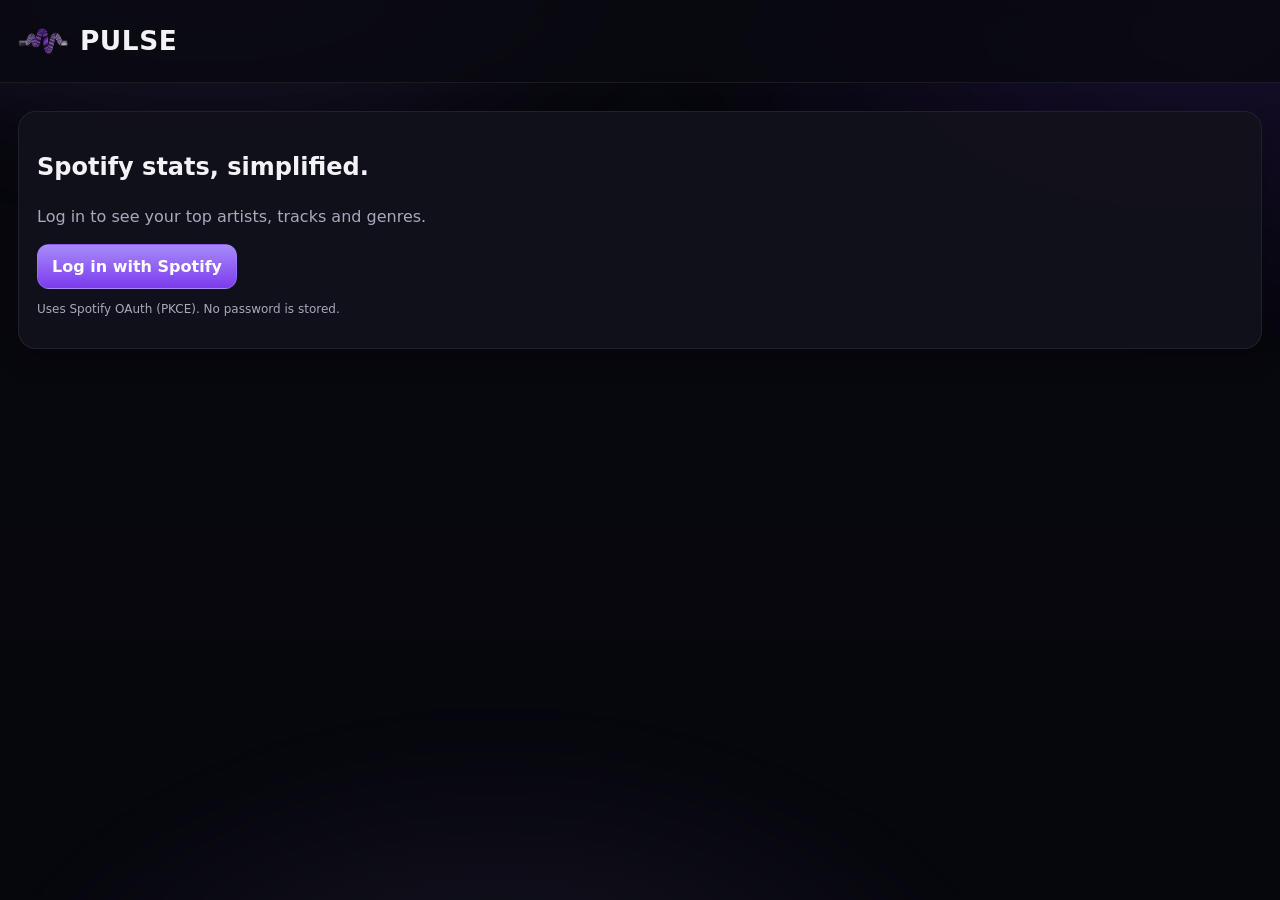
==== details.html @ 82c49581 "First commit" ====
<!doctype html>
<html lang="en">
<head>
  <meta charset="utf-8" />
  <meta name="viewport" content="width=device-width,initial-scale=1" />
  <link rel="icon" type="image/png" href="images/logo.png">
  <title>Pulse - Details</title>
  <link rel="stylesheet" href="style.css" />
</head>
<body>
  <header class="topbar">
    <div class="topbar-left">
      <img src="images/logo.png" alt="pulse_logo" class="logo">
      <div class="brand">PULSE</div>
    </div>

    <div class="actions">
      <a href="settings.html" class="btn ghost">Settings</a>
      <button id="logoutBtn" class="btn ghost hidden">Log out</button>
    </div>
  </header>

  <main class="container details-page">
    <button id="backBtn" class="back-link" type="button">← Back</button>

    <section id="detailsCard" class="card hidden">
      <div class="details-hero">
        <img id="heroImg" class="details-img" alt="" />

        <div class="details-head">
          <div id="heroType" class="muted tiny">—</div>
          <h1 id="heroTitle" class="details-title">—</h1>
          <div id="heroSub" class="muted">—</div>

          <div id="heroStats" class="details-stats"></div>

          <div class="details-actions">
            <a id="openSpotify" class="btn primary spotify-link" href="#" target="_blank" rel="noopener">
              Open in Spotify
            </a>
          </div>

          <div id="apiNote" class="muted tiny"></div>
        </div>
      </div>
    </section>

    <section id="listCard" class="card details-list-card hidden">
      <div class="section-title">
        <h2 id="listTitle">—</h2>
        <span id="listStatus" class="muted tiny"></span>
      </div>
      <div id="listItems" class="items"></div>
    </section>

    <section id="errorBox" class="card error hidden"></section>
  </main>

  <script type="module" src="./details.js"></script>
</body>
</html>
---- style.css ----
:root{
  --bg:#090910;
  --bg-soft:#111322;
  --card:#12121c;
  --card-2:rgba(18,18,28,.92);
  --text:#f3f3f7;
  --muted:#a9a9bd;
  --border:rgba(255,255,255,.07);

  --primary:#a78bfa;
  --primary2:#7c3aed;
  --primary3:#d9cbff;
  --primary-ink:#ffffff;

  --shadow:0 10px 26px rgba(0,0,0,.28);
}

body.light-theme{
  --bg:#f4f5fb;
  --bg-soft:#ffffff;
  --card:#ffffff;
  --card-2:rgba(255,255,255,.94);
  --text:#171821;
  --muted:#61667a;
  --border:rgba(20,24,40,.10);
  --primary:#8b5cf6;
  --primary2:#7c3aed;
  --primary3:#6d28d9;
  --primary-ink:#ffffff;
  --shadow:0 10px 26px rgba(21,27,44,.08);
}

*{
  box-sizing:border-box;
}

html,
body{
  height:100%;
}

body{
  margin:0;
  font-family:ui-sans-serif, system-ui, -apple-system, Segoe UI, Roboto, Arial, sans-serif;
  background:var(--bg);
  color:var(--text);
  overflow-x:hidden;
  line-height:1.45;
}

body::before{
  content:"";
  position:fixed;
  inset:-80px;
  z-index:-2;
  background:
    radial-gradient(900px 500px at 20% 0%, rgba(167,139,250,.16), transparent 55%),
    radial-gradient(900px 500px at 90% 10%, rgba(124,58,237,.14), transparent 60%),
    radial-gradient(900px 600px at 40% 110%, rgba(196,181,253,.10), transparent 60%);
  filter:blur(38px);
  pointer-events:none;
}

body.light-theme::before{
  background:
    radial-gradient(900px 500px at 20% 0%, rgba(139,92,246,.10), transparent 55%),
    radial-gradient(900px 500px at 90% 10%, rgba(124,58,237,.08), transparent 60%),
    radial-gradient(900px 600px at 40% 110%, rgba(167,139,250,.08), transparent 60%);
}

body::after{
  content:"";
  position:fixed;
  inset:0;
  z-index:-3;
  background:linear-gradient(180deg, rgba(7,7,14,.82), rgba(7,7,14,.92));
}

body.light-theme::after{
  background:linear-gradient(180deg, rgba(250,250,255,.85), rgba(245,246,252,.95));
}

img{
  display:block;
  max-width:100%;
}

button,
input,
select,
textarea{
  font:inherit;
}

a,
a:visited,
a:hover,
a:active{
  color:inherit;
  text-decoration:none;
}

.hidden{
  display:none !important;
}

.container{
  width:min(100%, 1320px);
  margin:28px auto;
  padding:0 18px 40px;
}

.topbar{
  display:flex;
  align-items:center;
  justify-content:space-between;
  gap:16px;
  padding:16px 18px;
  position:sticky;
  top:0;
  z-index:30;
  background:color-mix(in srgb, var(--bg) 82%, transparent);
  backdrop-filter:blur(10px);
  border-bottom:1px solid var(--border);
}

.topbar-left{
  display:flex;
  align-items:center;
  gap:12px;
}

.actions{
  display:flex;
  align-items:center;
  gap:10px;
}

.logo{
  height:50px;
  width:auto;
}

.brand{
  color:var(--text);
  font-size:1.65rem;
  font-weight:800;
  letter-spacing:.02em;
}

.card{
  background:var(--card-2);
  border:1px solid var(--border);
  border-radius:18px;
  padding:18px;
  box-shadow:var(--shadow);
  color:var(--text);
}

.btn{
  appearance:none;
  border:1px solid var(--border);
  background:rgba(25,25,40,.55);
  color:var(--text);
  padding:10px 14px;
  border-radius:12px;
  cursor:pointer;
  transition:border-color .18s ease, background .18s ease, color .18s ease;
}

body.light-theme .btn{
  background:rgba(255,255,255,.92);
}

.btn:hover{
  border-color:rgba(167,139,250,.45);
}

.btn.primary{
  background:linear-gradient(180deg, var(--primary), var(--primary2));
  border-color:rgba(167,139,250,.4);
  color:var(--primary-ink);
  font-weight:800;
}

.btn.ghost{
  background:transparent;
}

.profile{
  display:flex;
  align-items:center;
  justify-content:space-between;
  gap:16px;
  margin-bottom:16px;
}

.profile-left{
  display:flex;
  align-items:center;
  gap:12px;
  min-width:0;
}

.avatar{
  width:52px;
  height:52px;
  border-radius:14px;
  object-fit:cover;
  border:1px solid var(--border);
  background:var(--bg-soft);
  flex:0 0 52px;
}

.avatar-lg{
  width:72px;
  height:72px;
  border-radius:18px;
  flex-basis:72px;
}

.name{
  color:var(--text);
  font-weight:800;
  font-size:1.05rem;
  white-space:nowrap;
  overflow:hidden;
  text-overflow:ellipsis;
}

.range{
  display:flex;
  gap:8px;
  flex-wrap:wrap;
}

.chip{
  appearance:none;
  border:1px solid var(--border);
  background:rgba(25,25,40,.55);
  color:var(--text);
  padding:8px 12px;
  border-radius:999px;
  font-size:13px;
  cursor:pointer;
  transition:border-color .18s ease, background .18s ease, color .18s ease;
}

body.light-theme .chip{
  background:rgba(255,255,255,.88);
}

.chip:hover{
  border-color:rgba(167,139,250,.45);
}

.chip.active{
  border-color:rgba(167,139,250,.6);
  background:rgba(167,139,250,.14);
  color:var(--text);
  box-shadow:0 0 0 2px rgba(167,139,250,.08);
}

.grid{
  display:grid;
  grid-template-columns:1fr;
  gap:16px;
}

.grid-3{
  grid-template-columns:1fr;
}

@media (min-width:960px){
  .grid-3{
    grid-template-columns:repeat(3, minmax(0, 1fr));
  }
}

.section-title{
  display:flex;
  align-items:center;
  justify-content:space-between;
  gap:12px;
  margin-bottom:12px;
}

.section-title h2{
  margin:0;
  color:var(--text);
  font-size:1.05rem;
  font-weight:800;
}

.items{
  display:flex;
  flex-direction:column;
  gap:10px;
}

.item{
  display:flex;
  align-items:center;
  gap:12px;
  padding:10px 12px;
  border:1px solid var(--border);
  border-radius:14px;
  background:rgba(16,16,29,.55);
  color:var(--text);
  transition:border-color .18s ease, background .18s ease;
}

body.light-theme .item{
  background:rgba(248,249,255,.98);
}

.rank{
  width:36px;
  flex:0 0 36px;
  color:var(--muted);
  font-weight:800;
  text-align:right;
}

.item img{
  width:44px;
  height:44px;
  border-radius:12px;
  object-fit:cover;
  border:1px solid var(--border);
  background:var(--bg-soft);
  flex:0 0 44px;
}

.item .meta{
  display:flex;
  flex-direction:column;
  min-width:0;
}

.item .title{
  color:var(--text);
  font-weight:700;
  font-size:1rem;
  white-space:nowrap;
  overflow:hidden;
  text-overflow:ellipsis;
}

.item .sub{
  color:var(--muted);
  font-size:12px;
  white-space:nowrap;
  overflow:hidden;
  text-overflow:ellipsis;
}

.item-text-only{
  padding-left:12px;
}

.item-text-only .meta{
  width:100%;
}

.item.clickable{
  cursor:pointer;
}

.item.clickable:hover{
  border-color:rgba(167,139,250,.35);
  background:rgba(24,24,38,.9);
}

body.light-theme .item.clickable:hover{
  background:rgba(241,243,255,1);
}

.details-page,
.settings-page{
  max-width:980px;
}

.back-link{
  display:inline-flex;
  align-items:center;
  gap:8px;
  margin:0 0 18px;
  padding:8px 12px;
  border:1px solid var(--border);
  border-radius:12px;
  background:rgba(20,20,34,.55);
  color:var(--text);
  font-size:17px;
  font-weight:700;
  cursor:pointer;
}

body.light-theme .back-link{
  background:rgba(255,255,255,.92);
}

.back-link:hover{
  color:var(--primary3);
  border-color:rgba(167,139,250,.45);
  background:rgba(30,28,48,.82);
}

.details-hero{
  display:flex;
  gap:18px;
  align-items:flex-start;
}

.details-img{
  width:110px;
  height:110px;
  border-radius:18px;
  object-fit:cover;
  border:1px solid var(--border);
  background:var(--bg-soft);
  flex:0 0 110px;
}

.details-head{
  min-width:0;
  flex:1;
}

.details-title{
  margin:6px 0;
  color:var(--text);
  font-size:2rem;
  line-height:1.15;
  font-weight:800;
}

.details-stats{
  display:flex;
  gap:10px;
  flex-wrap:wrap;
  margin-top:10px;
}

.stat{
  display:flex;
  align-items:center;
  gap:8px;
  padding:8px 10px;
  border:1px solid var(--border);
  border-radius:999px;
  background:rgba(22,22,40,.28);
}

body.light-theme .stat{
  background:rgba(248,249,255,.9);
}

.stat-k{
  color:var(--muted);
  font-size:12px;
}

.stat-v{
  color:var(--text);
  font-size:13px;
  font-weight:800;
}

.details-actions{
  margin-top:22px;
}

.details-list-card{
  margin-top:14px;
}

.settings-card{
  margin-top:14px;
}

.settings-group{
  display:flex;
  flex-direction:column;
  gap:14px;
}

.setting-row{
  display:flex;
  align-items:center;
  justify-content:space-between;
  gap:16px;
  padding:12px 0;
}

.setting-title{
  color:var(--text);
  font-weight:700;
}

.setting-sub{
  color:var(--muted);
  font-size:13px;
  margin-top:2px;
}

.theme-switch{
  display:flex;
  gap:8px;
  flex-wrap:wrap;
}

.settings-list{
  display:flex;
  flex-direction:column;
  gap:10px;
}

.settings-note{
  padding:12px 14px;
  border:1px solid var(--border);
  border-radius:14px;
  background:rgba(16,16,29,.45);
  color:var(--text);
}

body.light-theme .settings-note{
  background:rgba(248,249,255,.98);
}

.error{
  margin-top:14px;
  border-color:rgba(239,68,68,.45);
  background:rgba(127,19,28,.22);
  color:#ffd7d9;
}

body.light-theme .error{
  background:rgba(255,237,239,.96);
  color:#8b1e2a;
}

.muted{
  color:var(--muted);
}

.tiny{
  font-size:12px;
}

#artistsStatus,
#tracksStatus,
#genresStatus,
#listStatus,
#apiNote{
  color:var(--muted);
}

@media (max-width:640px){
  .container{
    padding:0 14px 32px;
  }

  .topbar{
    padding:14px;
  }

  .logo{
    height:42px;
  }

  .brand{
    font-size:1.35rem;
  }

  .actions{
    gap:8px;
  }

  .profile{
    flex-direction:column;
    align-items:flex-start;
  }

  .details-hero{
    flex-direction:column;
  }

  .details-img{
    width:88px;
    height:88px;
    border-radius:16px;
    flex-basis:88px;
  }

  .details-title{
    font-size:1.6rem;
  }

  .setting-row{
    flex-direction:column;
    align-items:flex-start;
  }

  .rank{
    width:28px;
    flex-basis:28px;
  }
}
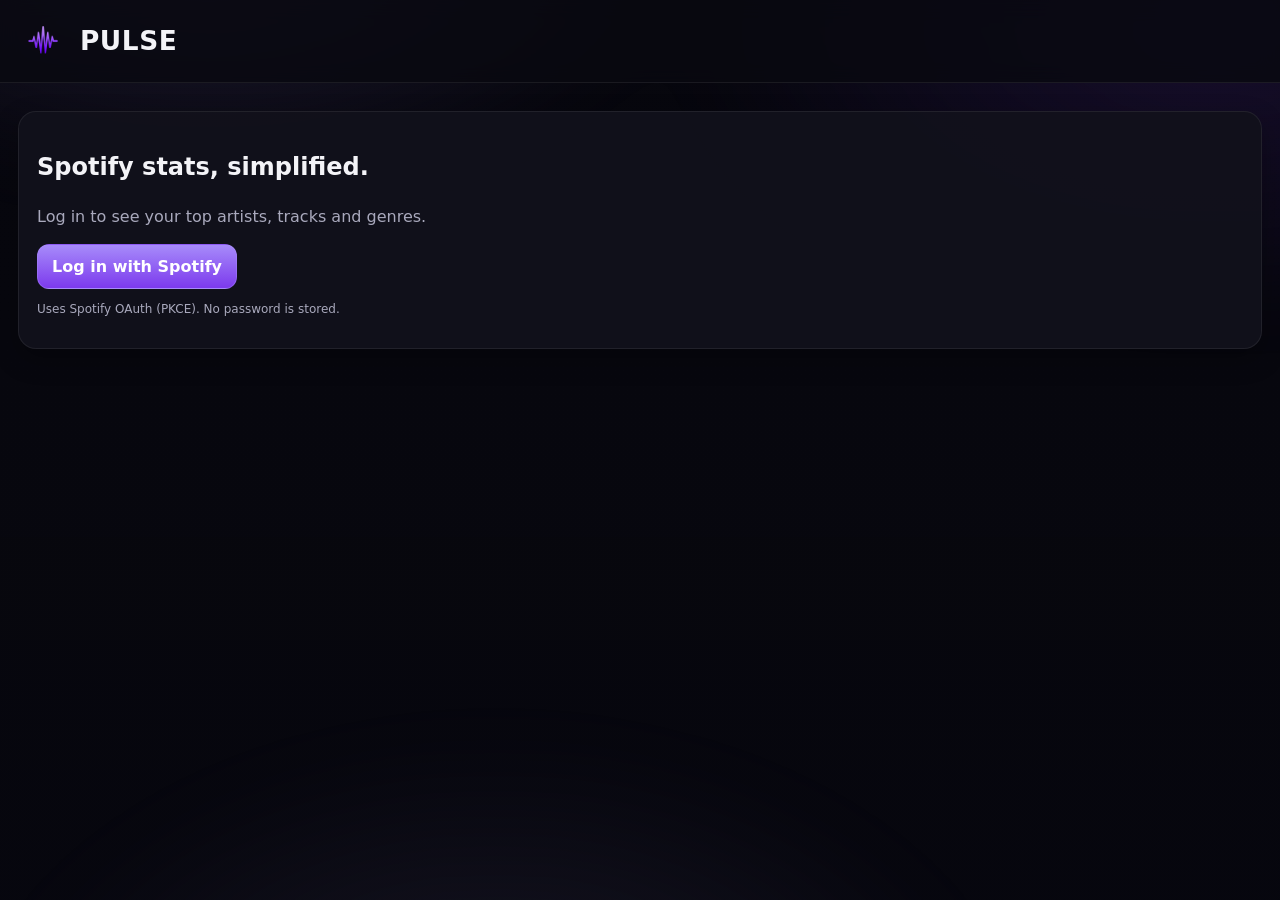
==== commit b663567b: "updated logo and favicon in settings.html & details.html" ====
--- a/details.html
+++ b/details.html
@@ -3,14 +3,14 @@
 <head>
   <meta charset="utf-8" />
   <meta name="viewport" content="width=device-width,initial-scale=1" />
-  <link rel="icon" type="image/png" href="images/logo.png">
+  <link rel="icon" type="image/png" href="images/favicon.png">
   <title>Pulse - Details</title>
   <link rel="stylesheet" href="style.css" />
 </head>
 <body>
   <header class="topbar">
     <div class="topbar-left">
-      <img src="images/logo.png" alt="pulse_logo" class="logo">
+      <img src="images/Pulse_Logo.png" alt="pulse_logo" class="logo">
       <div class="brand">PULSE</div>
     </div>
 
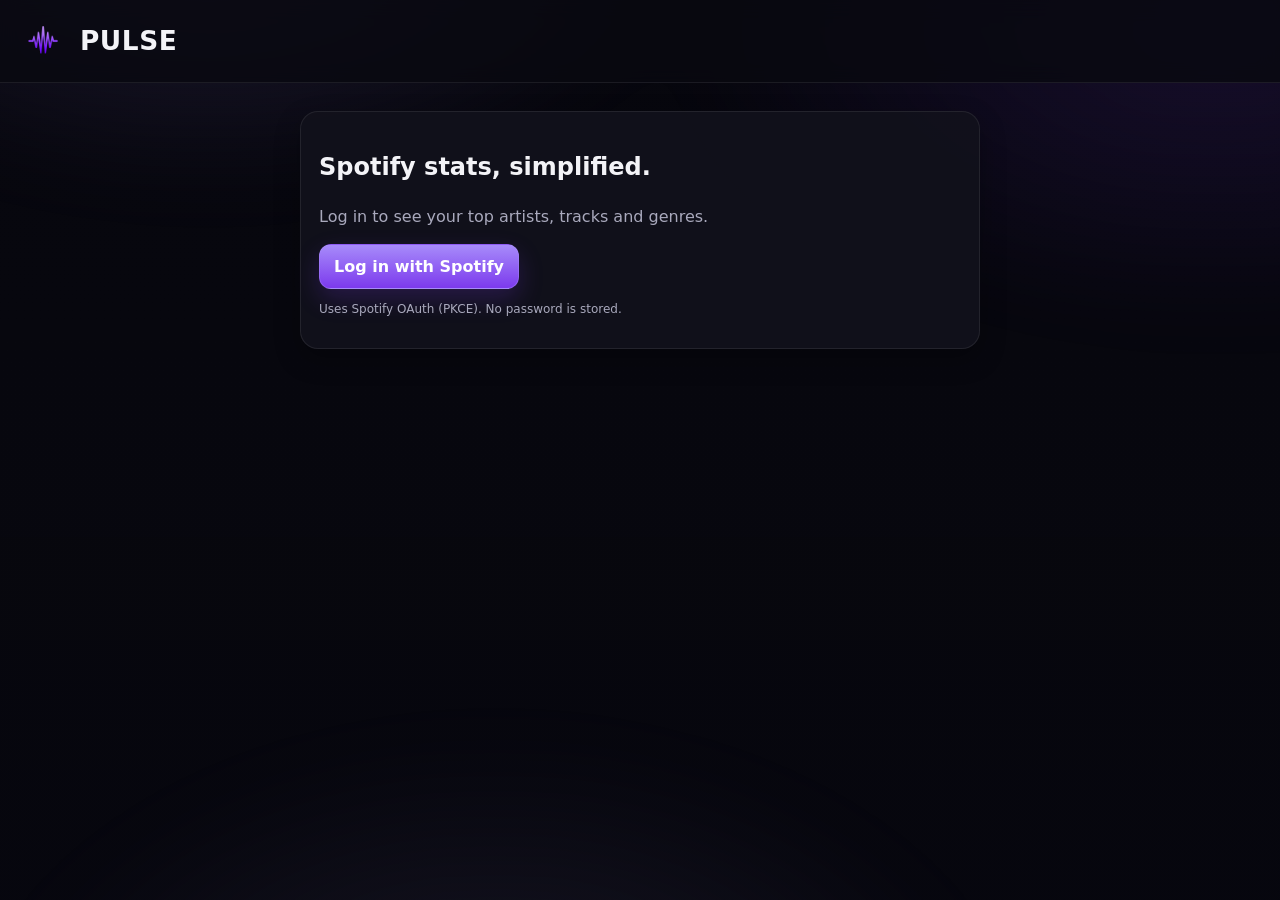
==== commit ee1d71a1: "updated again" ====
--- a/details.html
+++ b/details.html
@@ -9,14 +9,14 @@
 </head>
 <body>
   <header class="topbar">
-    <div class="topbar-left">
-      <img src="images/Pulse_Logo.png" alt="pulse_logo" class="logo">
+    <a href="index.html" class="topbar-left topbar-home" aria-label="Go to Pulse homepage">
+      <img src="images/Pulse_Logo.png" alt="Pulse logo" class="logo">
       <div class="brand">PULSE</div>
-    </div>
+    </a>
 
     <div class="actions">
       <a href="settings.html" class="btn ghost">Settings</a>
-      <button id="logoutBtn" class="btn ghost hidden">Log out</button>
+      <button id="logoutBtn" class="btn ghost hidden" type="button">Log out</button>
     </div>
   </header>
 
--- a/style.css
+++ b/style.css
@@ -5,12 +5,19 @@
   --card-2:rgba(18,18,28,.92);
   --text:#f3f3f7;
   --muted:#a9a9bd;
-  --border:rgba(255,255,255,.07);
+  --border:rgba(255,255,255,.08);
 
   --primary:#a78bfa;
   --primary2:#7c3aed;
-  --primary3:#d9cbff;
+  --primary3:#6d28d9;
   --primary-ink:#ffffff;
+
+  --surface:#171726;
+  --surface-2:#1d1d30;
+  --surface-hover:#23233a;
+
+  --success:#22c55e;
+  --danger:#ef4444;
 
   --shadow:0 10px 26px rgba(0,0,0,.28);
 }
@@ -19,14 +26,23 @@
   --bg:#f4f5fb;
   --bg-soft:#ffffff;
   --card:#ffffff;
-  --card-2:rgba(255,255,255,.94);
+  --card-2:rgba(255,255,255,.92);
   --text:#171821;
   --muted:#61667a;
   --border:rgba(20,24,40,.10);
-  --primary:#8b5cf6;
+
+  --primary:#9b6bff;
   --primary2:#7c3aed;
   --primary3:#6d28d9;
   --primary-ink:#ffffff;
+
+  --surface:#ffffff;
+  --surface-2:#f7f7fc;
+  --surface-hover:#f1effa;
+
+  --success:#15803d;
+  --danger:#b91c1c;
+
   --shadow:0 10px 26px rgba(21,27,44,.08);
 }
 
@@ -36,7 +52,7 @@
 
 html,
 body{
-  height:100%;
+  min-height:100%;
 }
 
 body{
@@ -77,7 +93,7 @@
 }
 
 body.light-theme::after{
-  background:linear-gradient(180deg, rgba(250,250,255,.85), rgba(245,246,252,.95));
+  background:linear-gradient(180deg, rgba(250,250,255,.86), rgba(244,245,251,.96));
 }
 
 img{
@@ -130,6 +146,19 @@
   gap:12px;
 }
 
+.topbar-home{
+  cursor:pointer;
+  transition:opacity .18s ease, transform .18s ease;
+}
+
+.topbar-home:hover{
+  opacity:.92;
+}
+
+.topbar-home:active{
+  transform:translateY(1px);
+}
+
 .actions{
   display:flex;
   align-items:center;
@@ -157,23 +186,40 @@
   color:var(--text);
 }
 
+.landing-card{
+  max-width:680px;
+  margin-inline:auto;
+}
+
 .btn{
   appearance:none;
   border:1px solid var(--border);
-  background:rgba(25,25,40,.55);
+  background:var(--surface);
   color:var(--text);
   padding:10px 14px;
   border-radius:12px;
   cursor:pointer;
-  transition:border-color .18s ease, background .18s ease, color .18s ease;
-}
-
-body.light-theme .btn{
-  background:rgba(255,255,255,.92);
+  transition:
+    border-color .18s ease,
+    background .18s ease,
+    color .18s ease,
+    transform .18s ease,
+    opacity .18s ease,
+    box-shadow .18s ease;
 }
 
 .btn:hover{
   border-color:rgba(167,139,250,.45);
+  background:var(--surface-hover);
+}
+
+.btn:active{
+  transform:translateY(1px);
+}
+
+.btn:disabled{
+  opacity:.6;
+  cursor:not-allowed;
 }
 
 .btn.primary{
@@ -181,10 +227,23 @@
   border-color:rgba(167,139,250,.4);
   color:var(--primary-ink);
   font-weight:800;
+  box-shadow:0 10px 24px rgba(124,58,237,.22);
+}
+
+.btn.primary:hover{
+  border-color:rgba(167,139,250,.58);
+  filter:brightness(1.02);
 }
 
 .btn.ghost{
-  background:transparent;
+  background:var(--surface);
+  color:var(--text);
+  font-weight:700;
+}
+
+.btn-full{
+  width:100%;
+  justify-content:center;
 }
 
 .profile{
@@ -237,25 +296,22 @@
 .chip{
   appearance:none;
   border:1px solid var(--border);
-  background:rgba(25,25,40,.55);
+  background:var(--surface);
   color:var(--text);
   padding:8px 12px;
   border-radius:999px;
   font-size:13px;
   cursor:pointer;
-  transition:border-color .18s ease, background .18s ease, color .18s ease;
-}
-
-body.light-theme .chip{
-  background:rgba(255,255,255,.88);
+  transition:border-color .18s ease, background .18s ease, color .18s ease, box-shadow .18s ease;
 }
 
 .chip:hover{
   border-color:rgba(167,139,250,.45);
+  background:var(--surface-hover);
 }
 
 .chip.active{
-  border-color:rgba(167,139,250,.6);
+  border-color:rgba(167,139,250,.55);
   background:rgba(167,139,250,.14);
   color:var(--text);
   box-shadow:0 0 0 2px rgba(167,139,250,.08);
@@ -292,6 +348,20 @@
   font-weight:800;
 }
 
+.section-actions{
+  display:flex;
+  flex-direction:column;
+  align-items:stretch;
+  gap:8px;
+  margin-top:14px;
+  padding-top:14px;
+  border-top:1px solid var(--border);
+}
+
+#playlistStatus{
+  text-align:center;
+}
+
 .items{
   display:flex;
   flex-direction:column;
@@ -302,16 +372,17 @@
   display:flex;
   align-items:center;
   gap:12px;
+  width:100%;
   padding:10px 12px;
   border:1px solid var(--border);
   border-radius:14px;
-  background:rgba(16,16,29,.55);
-  color:var(--text);
-  transition:border-color .18s ease, background .18s ease;
-}
-
-body.light-theme .item{
-  background:rgba(248,249,255,.98);
+  background:var(--surface);
+  color:var(--text);
+  transition:border-color .18s ease, background .18s ease, transform .18s ease;
+}
+
+.item:hover{
+  background:var(--surface-hover);
 }
 
 .rank{
@@ -336,6 +407,7 @@
   display:flex;
   flex-direction:column;
   min-width:0;
+  width:100%;
 }
 
 .item .title{
@@ -369,11 +441,7 @@
 
 .item.clickable:hover{
   border-color:rgba(167,139,250,.35);
-  background:rgba(24,24,38,.9);
-}
-
-body.light-theme .item.clickable:hover{
-  background:rgba(241,243,255,1);
+  transform:translateY(-1px);
 }
 
 .details-page,
@@ -389,21 +457,17 @@
   padding:8px 12px;
   border:1px solid var(--border);
   border-radius:12px;
-  background:rgba(20,20,34,.55);
+  background:var(--surface);
   color:var(--text);
   font-size:17px;
   font-weight:700;
   cursor:pointer;
-}
-
-body.light-theme .back-link{
-  background:rgba(255,255,255,.92);
+  transition:border-color .18s ease, background .18s ease, color .18s ease;
 }
 
 .back-link:hover{
-  color:var(--primary3);
   border-color:rgba(167,139,250,.45);
-  background:rgba(30,28,48,.82);
+  background:var(--surface-hover);
 }
 
 .details-hero{
@@ -449,11 +513,7 @@
   padding:8px 10px;
   border:1px solid var(--border);
   border-radius:999px;
-  background:rgba(22,22,40,.28);
-}
-
-body.light-theme .stat{
-  background:rgba(248,249,255,.9);
+  background:var(--surface);
 }
 
 .stat-k{
@@ -469,6 +529,12 @@
 
 .details-actions{
   margin-top:22px;
+}
+
+.spotify-link{
+  display:inline-flex;
+  align-items:center;
+  justify-content:center;
 }
 
 .details-list-card{
@@ -520,12 +586,8 @@
   padding:12px 14px;
   border:1px solid var(--border);
   border-radius:14px;
-  background:rgba(16,16,29,.45);
-  color:var(--text);
-}
-
-body.light-theme .settings-note{
-  background:rgba(248,249,255,.98);
+  background:var(--surface);
+  color:var(--text);
 }
 
 .error{
@@ -546,6 +608,14 @@
 
 .tiny{
   font-size:12px;
+}
+
+.success{
+  color:var(--success);
+}
+
+.error-text{
+  color:var(--danger);
 }
 
 #artistsStatus,
